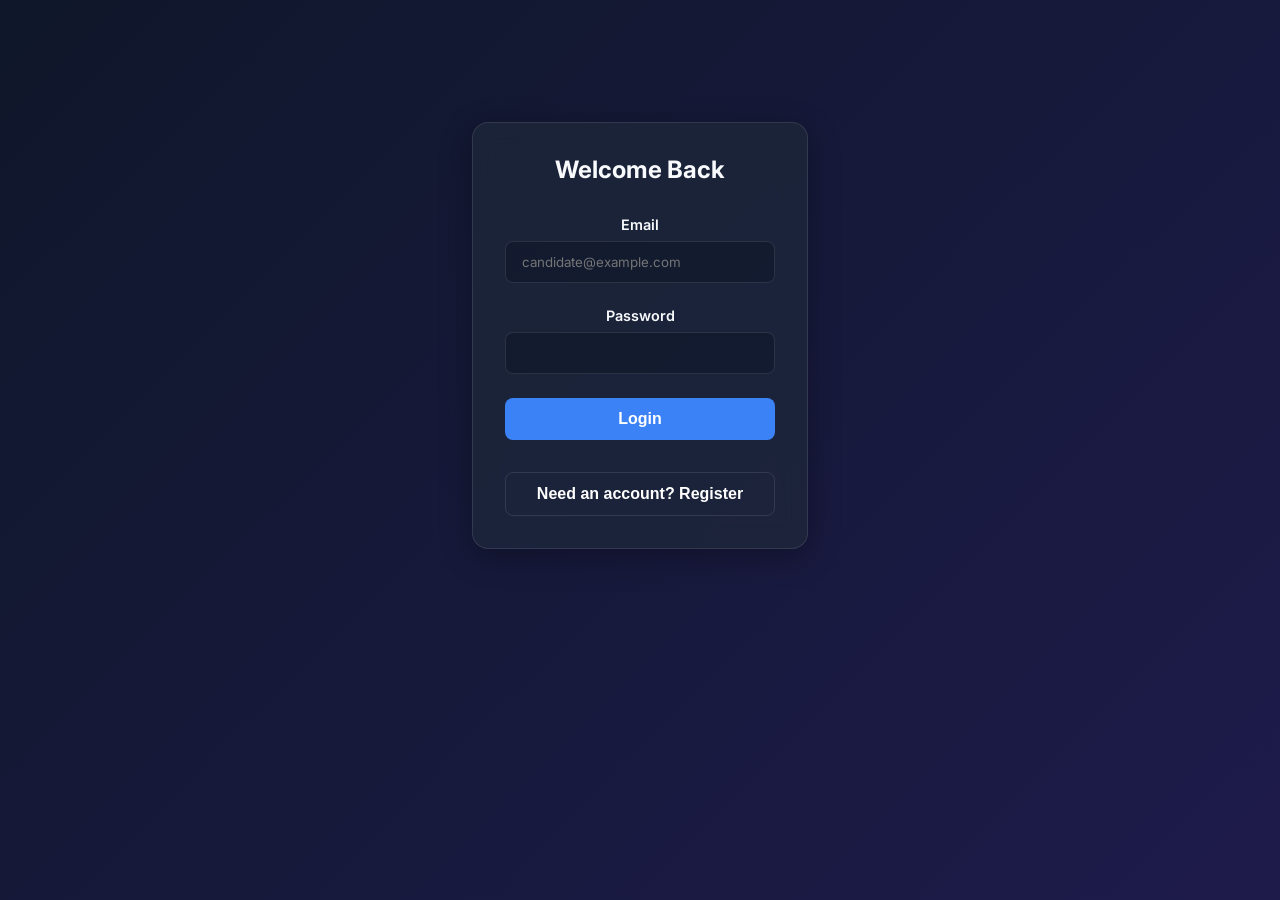
==== frontend/index.html @ cf037e9c "Complete Version 1 Refactor: Candidate-Centric ATS with Frontend and Job Roles" ====
<!DOCTYPE html>
<html lang="en">
<head>
    <meta charset="UTF-8">
    <meta name="viewport" content="width=device-width, initial-scale=1.0">
    <title>ATS Resume Screening</title>
    <link rel="stylesheet" href="css/style.css">
</head>
<body>
    <div class="container" style="max-width: 400px; margin-top: 10vh;">
        <div class="glass-panel text-center">
            <h2 id="auth-title">Welcome Back</h2>
            <div id="auth-error" class="badge badge-error hidden mt-1"></div>
            
            <form id="login-form" class="mt-2 text-left">
                <div class="form-group">
                    <label>Email</label>
                    <input type="email" id="login-email" required placeholder="candidate@example.com">
                </div>
                <div class="form-group">
                    <label>Password</label>
                    <input type="password" id="login-password" required>
                </div>
                <button type="submit">Login</button>
            </form>

            <form id="register-form" class="hidden mt-2 text-left">
                <div class="form-group">
                    <label>Full Name</label>
                    <input type="text" id="reg-name" required placeholder="John Doe">
                </div>
                <div class="form-group">
                    <label>Email</label>
                    <input type="email" id="reg-email" required placeholder="candidate@example.com">
                </div>
                <div class="form-group">
                    <label>Password</label>
                    <input type="password" id="reg-password" required>
                </div>
                <button type="submit">Register</button>
            </form>

            <button id="toggle-view" class="mt-2" style="background: transparent; border: 1px solid var(--glass-border);">Need an account? Register</button>
        </div>
    </div>
    <script src="js/api.js"></script>
    <script src="js/app.js"></script>
</body>
</html>
---- frontend/css/style.css ----
@import url('https://fonts.googleapis.com/css2?family=Inter:wght@300;400;600;700&display=swap');

:root {
    --bg-color: #0f172a;
    --text-color: #f8fafc;
    --primary-color: #3b82f6;
    --primary-hover: #2563eb;
    --glass-bg: rgba(30, 41, 59, 0.7);
    --glass-border: rgba(255, 255, 255, 0.1);
    --success: #10b981;
    --error: #ef4444;
}

* {
    box-sizing: border-box;
    margin: 0;
    padding: 0;
}

body {
    font-family: 'Inter', sans-serif;
    background: linear-gradient(135deg, #0f172a, #1e1b4b);
    color: var(--text-color);
    min-height: 100vh;
    display: flex;
    flex-direction: column;
    align-items: center;
    overflow-x: hidden;
}

/* Glassmorphism Classes */
.glass-panel {
    background: var(--glass-bg);
    backdrop-filter: blur(12px);
    -webkit-backdrop-filter: blur(12px);
    border: 1px solid var(--glass-border);
    border-radius: 16px;
    padding: 2rem;
    box-shadow: 0 8px 32px 0 rgba(0, 0, 0, 0.3);
}

/* Container */
.container {
    width: 100%;
    max-width: 1000px;
    padding: 2rem;
    margin: 0 auto;
}

/* Typography */
h1, h2, h3 {
    margin-bottom: 1rem;
    font-weight: 700;
}
h1 { font-size: 2.5rem; text-align: center; margin-bottom: 2rem; background: -webkit-linear-gradient(#3b82f6, #8b5cf6); -webkit-background-clip: text; -webkit-text-fill-color: transparent; }

/* Forms & Inputs */
.form-group {
    margin-bottom: 1.5rem;
    display: flex;
    flex-direction: column;
}
.form-group label { margin-bottom: 0.5rem; font-weight: 600; font-size: 0.9rem; }
input[type="text"], input[type="email"], input[type="password"], textarea, input[type="file"] {
    width: 100%;
    padding: 0.75rem 1rem;
    background: rgba(15, 23, 42, 0.6);
    border: 1px solid var(--glass-border);
    border-radius: 8px;
    color: var(--text-color);
    font-family: 'Inter', sans-serif;
    transition: all 0.3s ease;
}
input:focus, textarea:focus { outline: none; border-color: var(--primary-color); box-shadow: 0 0 0 3px rgba(59, 130, 246, 0.3); }

/* Buttons */
button {
    background: var(--primary-color);
    color: white;
    border: none;
    padding: 0.75rem 1.5rem;
    border-radius: 8px;
    font-weight: 600;
    cursor: pointer;
    transition: background 0.3s ease, transform 0.1s ease;
    width: 100%;
    font-size: 1rem;
}
button:hover { background: var(--primary-hover); transform: translateY(-1px); }
button:active { transform: translateY(1px); }
button:disabled { background: #475569; cursor: not-allowed; }

/* Helpers */
.hidden { display: none !important; }
.text-center { text-align: center; }
.mt-1 { margin-top: 1rem; }
.mt-2 { margin-top: 2rem; }
.flex { display: flex; }
.gap-1 { gap: 1rem; }

/* Badges */
.badge {
    padding: 0.25rem 0.75rem;
    border-radius: 999px;
    font-size: 0.8rem;
    font-weight: 600;
    display: inline-block;
    margin: 0.25rem;
}
.badge-success { background: rgba(16, 185, 129, 0.2); color: #34d399; border: 1px solid rgba(16, 185, 129, 0.3); }
.badge-error { background: rgba(239, 68, 68, 0.2); color: #f87171; border: 1px solid rgba(239, 68, 68, 0.3); }
.badge-info { background: rgba(59, 130, 246, 0.2); color: #60a5fa; border: 1px solid rgba(59, 130, 246, 0.3); }

/* Score Circle */
.score-circle {
    width: 120px;
    height: 120px;
    border-radius: 50%;
    background: conic-gradient(var(--success) var(--score), #1e293b 0);
    display: flex;
    align-items: center;
    justify-content: center;
    margin: 1rem auto;
    position: relative;
}
.score-inner {
    width: 100px;
    height: 100px;
    border-radius: 50%;
    background: var(--bg-color);
    display: flex;
    align-items: center;
    justify-content: center;
    font-size: 2rem;
    font-weight: 700;
}

/* Nav */
nav { width: 100%; padding: 1rem 2rem; display: flex; justify-content: space-between; border-bottom: 1px solid var(--glass-border); }
nav h2 { margin: 0; font-size: 1.5rem; }
.nav-links button { width: auto; padding: 0.5rem 1rem; background: transparent; border: 1px solid var(--glass-border); }
.nav-links button:hover { background: rgba(255,255,255,0.1); }
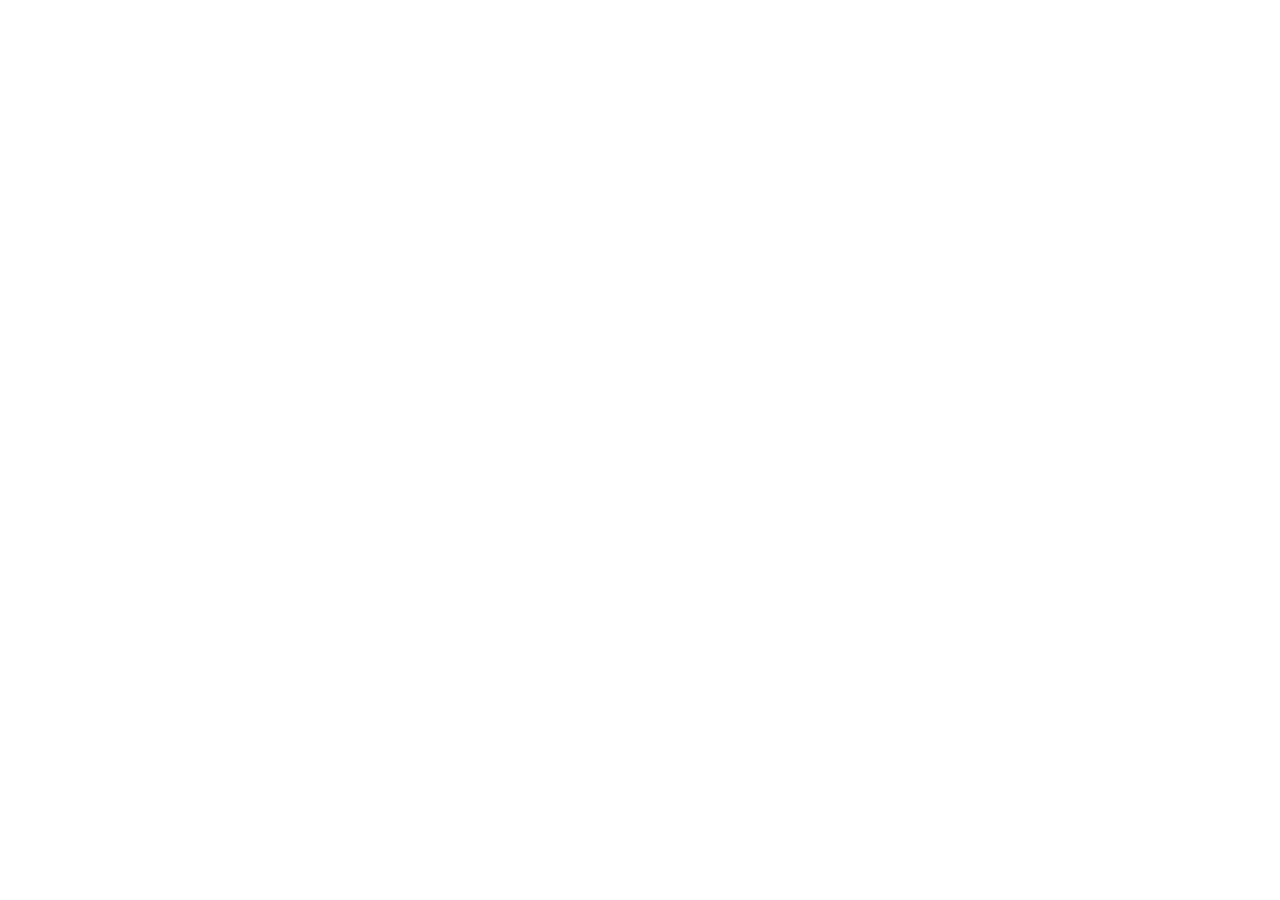
==== commit c3becc09: "Migrate frontend to React Vite UI and wire API" ====
--- a/frontend/index.html
+++ b/frontend/index.html
@@ -1,49 +1,13 @@
-<!DOCTYPE html>
+<!doctype html>
 <html lang="en">
-<head>
-    <meta charset="UTF-8">
-    <meta name="viewport" content="width=device-width, initial-scale=1.0">
-    <title>ATS Resume Screening</title>
-    <link rel="stylesheet" href="css/style.css">
-</head>
-<body>
-    <div class="container" style="max-width: 400px; margin-top: 10vh;">
-        <div class="glass-panel text-center">
-            <h2 id="auth-title">Welcome Back</h2>
-            <div id="auth-error" class="badge badge-error hidden mt-1"></div>
-            
-            <form id="login-form" class="mt-2 text-left">
-                <div class="form-group">
-                    <label>Email</label>
-                    <input type="email" id="login-email" required placeholder="candidate@example.com">
-                </div>
-                <div class="form-group">
-                    <label>Password</label>
-                    <input type="password" id="login-password" required>
-                </div>
-                <button type="submit">Login</button>
-            </form>
+  <head>
+    <meta charset="UTF-8" />
+    <meta name="viewport" content="width=device-width, initial-scale=1.0" />
+    <title>Meridian ATS - Resume Analyzer & Portal</title>
+  </head>
+  <body>
+    <div id="root"></div>
+    <script type="module" src="/src/main.tsx"></script>
+  </body>
+</html>
 
-            <form id="register-form" class="hidden mt-2 text-left">
-                <div class="form-group">
-                    <label>Full Name</label>
-                    <input type="text" id="reg-name" required placeholder="John Doe">
-                </div>
-                <div class="form-group">
-                    <label>Email</label>
-                    <input type="email" id="reg-email" required placeholder="candidate@example.com">
-                </div>
-                <div class="form-group">
-                    <label>Password</label>
-                    <input type="password" id="reg-password" required>
-                </div>
-                <button type="submit">Register</button>
-            </form>
-
-            <button id="toggle-view" class="mt-2" style="background: transparent; border: 1px solid var(--glass-border);">Need an account? Register</button>
-        </div>
-    </div>
-    <script src="js/api.js"></script>
-    <script src="js/app.js"></script>
-</body>
-</html>
